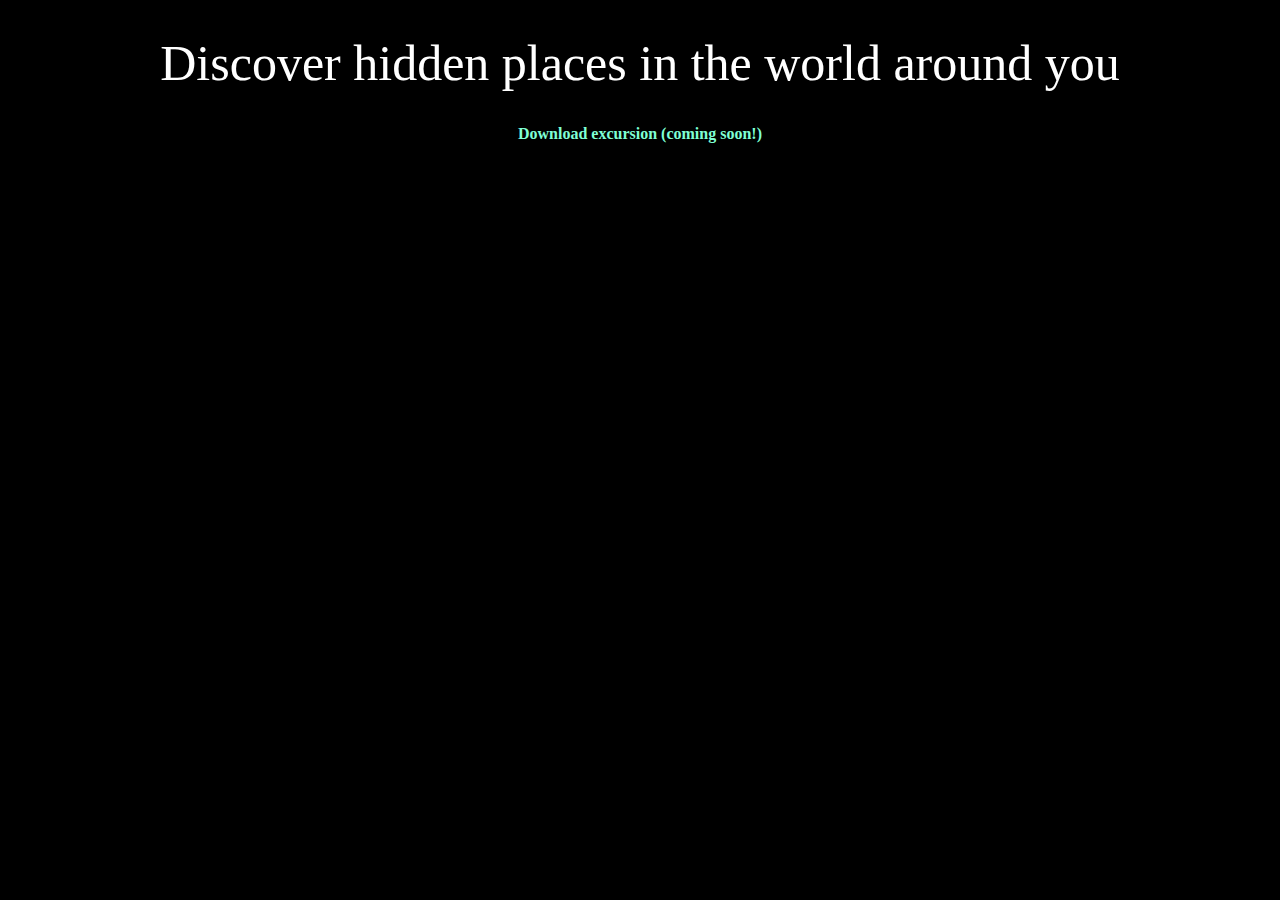
==== index.html @ 63f31fcc "added boilerplate html code and finished header of webpage with css" ====
<!DOCTYPE html>
<head>
    <link href="resources/css/style.css" rel="stylesheet">
</head>
<body style="background-color:black;">
    <header>
        <h1>Discover hidden places in the world around you</h1>
        <p>Download excursion (coming soon!)</p>
    </header>
</body>
---- resources/css/style.css ----
h1 {
    font-family: Verdana;
    font-weight: Normal;
    font-size: 50px;
    color: white;
    text-align: center;
}

.pageBackground {
    background-color: black;
}

p {
    color: aquamarine;
    font-size: 16px;
    text-align: center;
    font-weight: bold;
}
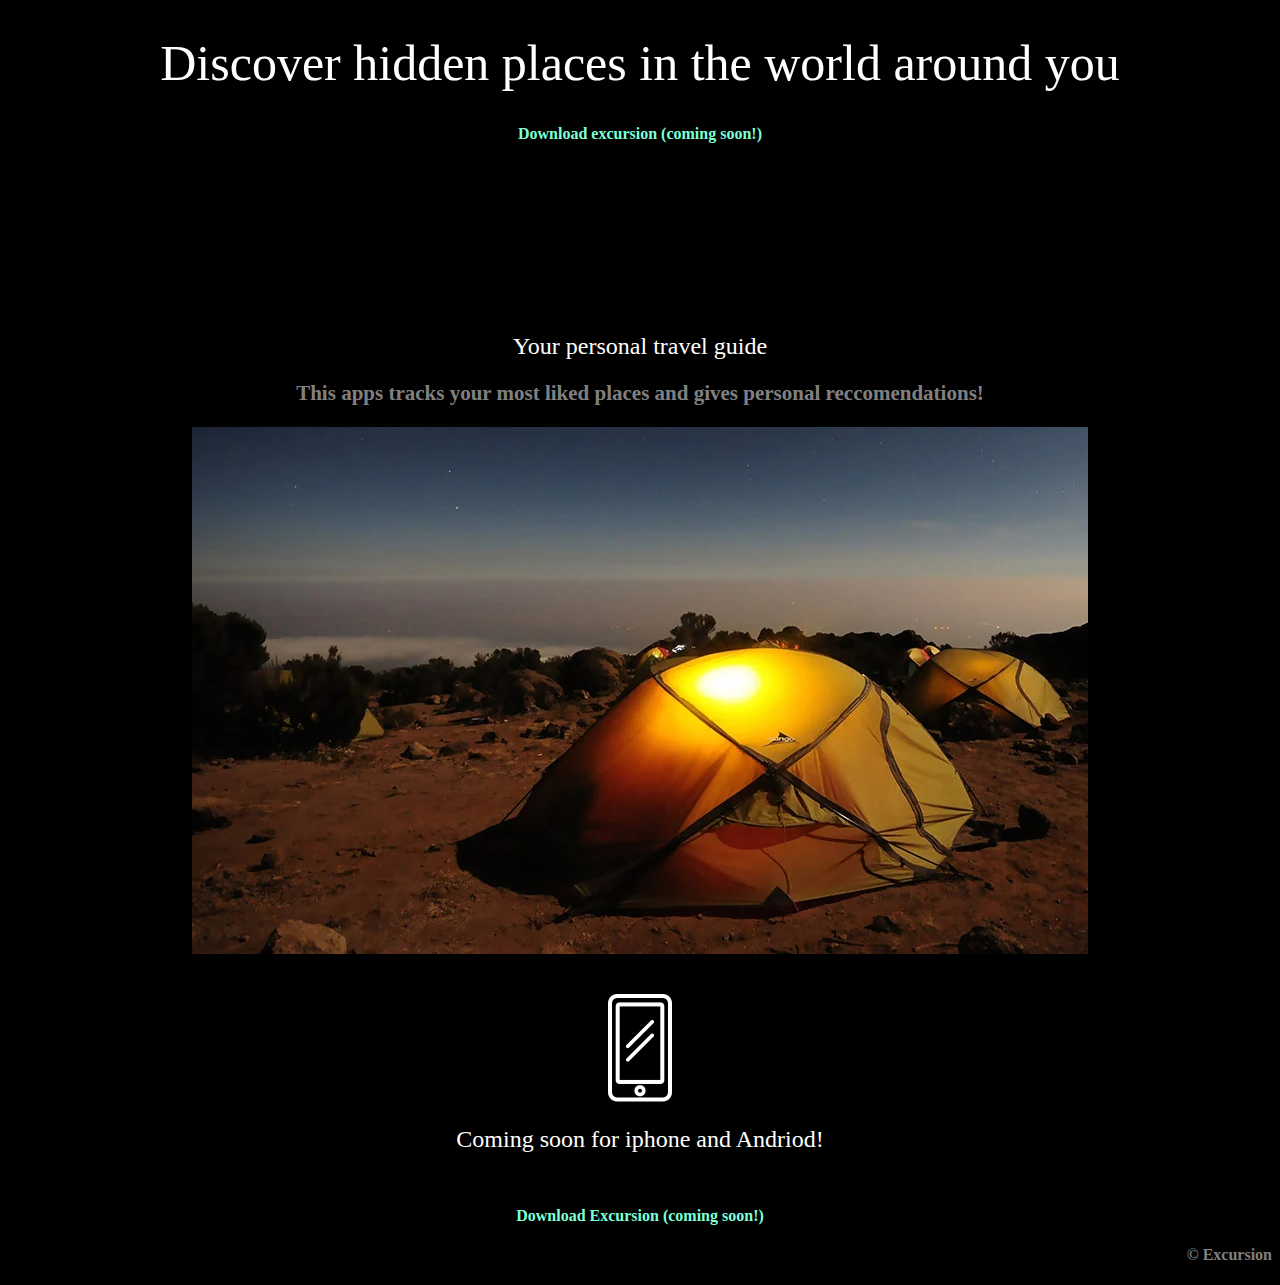
==== commit 77e9c775: "most up to date html and css looking like design" ====
--- a/index.html
+++ b/index.html
@@ -7,4 +7,23 @@
         <h1>Discover hidden places in the world around you</h1>
         <p>Download excursion (coming soon!)</p>
     </header>
+    <center>
+        <video playsinline autoplay muted loop>
+            <source src="resources/Videos/iphone video.mp4" type="video/mp4">
+        </video>
+    </center>
+    <h2>Your personal travel guide</h2>
+    <h3>This apps tracks your most liked places and gives personal reccomendations!</h3>
+    <center>
+        <img src="resources/images/camp.webp"> 
+    </center>
+    <br>
+    <br>
+    <center>
+        <img src="resources/images/phone icon.webp">
+    </center>
+    <h2>Coming soon for iphone and Andriod!</h2>
+    <br>
+    <p>Download Excursion (coming soon!)</p>
+    <h4>© Excursion</h4>
 </body>--- a/resources/css/style.css
+++ b/resources/css/style.css
@@ -17,3 +17,22 @@
     font-weight: bold;
 }
 
+h2 {
+    font-family: Verdana;
+    font-weight: 300;
+    font-size: 42 px;
+    color: white;
+    text-align: center;
+}
+
+h3 {
+    font-family: Verdana;
+    font-size: 21px;
+    color:gray;
+    text-align: center;
+}
+
+h4 {
+    color: gray;
+    text-align: right;
+}